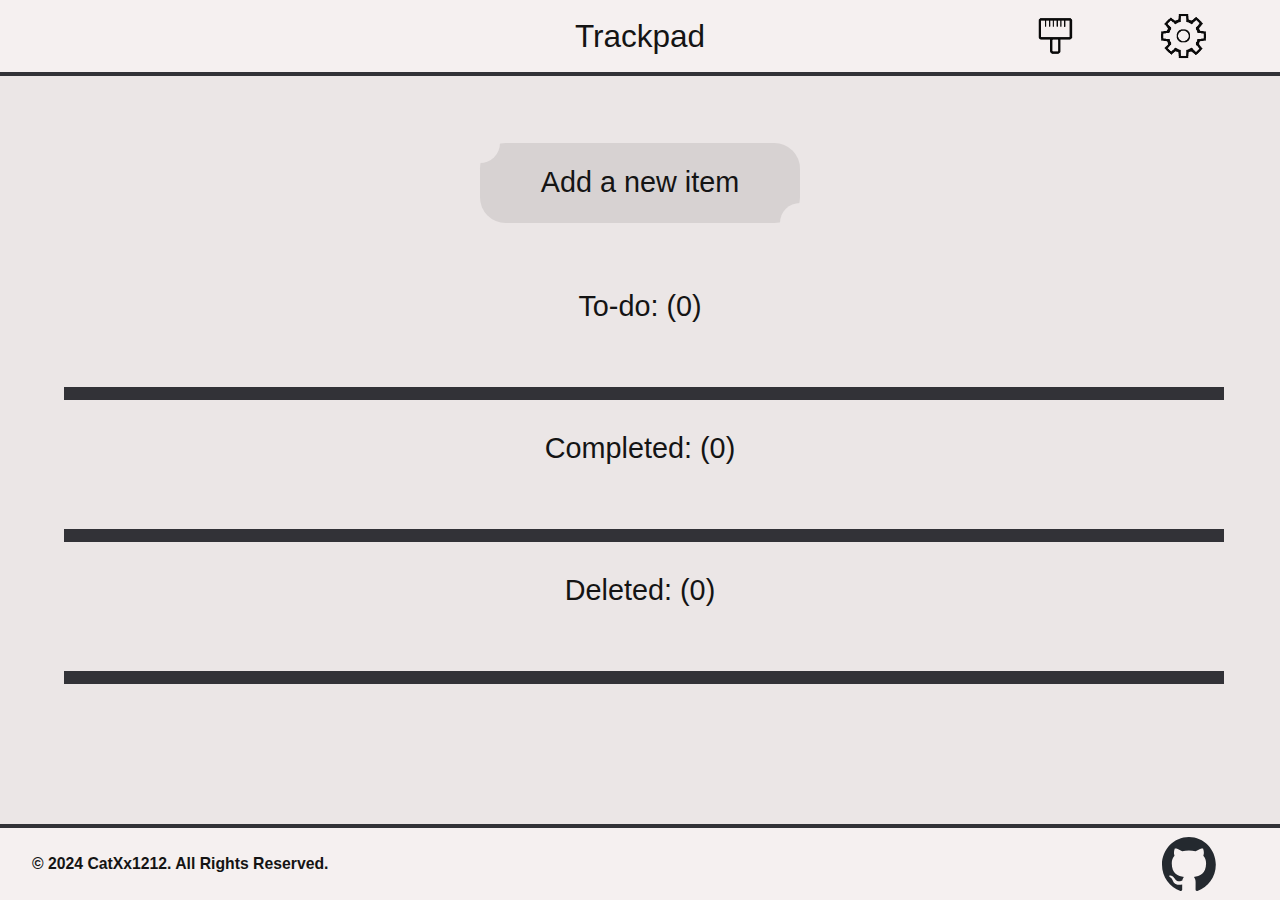
==== index.html @ 87bbb16c "version 0.1.0 | inital realease" ====
<!DOCTYPE html>
<html lang="en">
  <head>
    <meta charset="UTF-8">
    <meta name="viewport" content="width=device-width, initial-scale=1.0">
    <meta http-equiv="Cache-Control" content="no-store" />
    <meta http-equiv="Pragma" content="no-cache" />
    <meta http-equiv="Expires" content="0" />
    <meta name="description" content="A checklist webpage I made.">
    <meta name="author" content="CatXx1212">
    <title>Trackpad</title>
    <script>
        
      var currentVersionNumber = "0.1.0";  // <<<<<<<<<<<<<<<<<<<<<<<<<<<<<<<< the vesion number is here now
  
      ["styles/main.css", "styles/themes.css"].forEach((stylesheetREF) => {
        let stylesheet = document.createElement("link");
        stylesheet.rel = "stylesheet";
        stylesheet.href = `${stylesheetREF}?v=${currentVersionNumber}`;
        document.head.appendChild(stylesheet);
      });
    </script>
    <link rel="icon" href="assets/ico/favicon.ico"/>
  </head>
  <body class="">
    <header>
      <p class="header_title textColor">Trackpad</p>
      <img id="settingsButton" class="icon" src="assets/settingsIcon_light.png" title="Open the settings menu"/>
      <img id="themeMenuButton" class="icon" src="assets/themeButton_light.png" title="Change theme"/>
    </header>
    <main class="backgroundColor">
      <div class="addNewItemButtonContainer">
        <div id="addNewItemButton">
          <p class="addNewItemButton_text textColor">Add a new item</p>
          <div class="addNewItemButton_decor1 backgroundColor"></div>
          <div class="addNewItemButton_decor2 backgroundColor"></div>
          <div class="addNewItemButton_decor3 backgroundColor"></div>
          <div class="addNewItemButton_decor4 backgroundColor"></div>
        </div>
      </div>
      
      <p class="section_title" id="todoSection_title">To-do: (0)</p>
      <div id="todoSection" class="section sectionColor"></div>

      <p class="section_title" id="completedSection_title">Completed: (0)</p>
      <div id="completedSection" class="section sectionColor"></div>

      <p class="section_title" id="deletedSection_title">Deleted: (0)</p>
      <div id="deletedSection" class="section sectionColor"></div>

    </main>
    <footer class="footer_color">
      <a href="https://catxx1212.com" target="_blank">
        <p class="copyright">© 2024 CatXx1212. All Rights Reserved.</p>
      </a>
      <a href="https://github.com/Midnightandstillup" target="_blank">
        <img class="githubLinkImage icon" src="assets/github-mark/github-mark-light.svg"/>
      </a>
    </footer>
    <script>
      ["scripts/main.js"].forEach((scriptREF) => {
        let script = document.createElement("script");
        script.defer = true;
        script.src = `${scriptREF}?v=${currentVersionNumber}`;
        document.body.appendChild(script);
      })
    </script>
  </body>
</html>
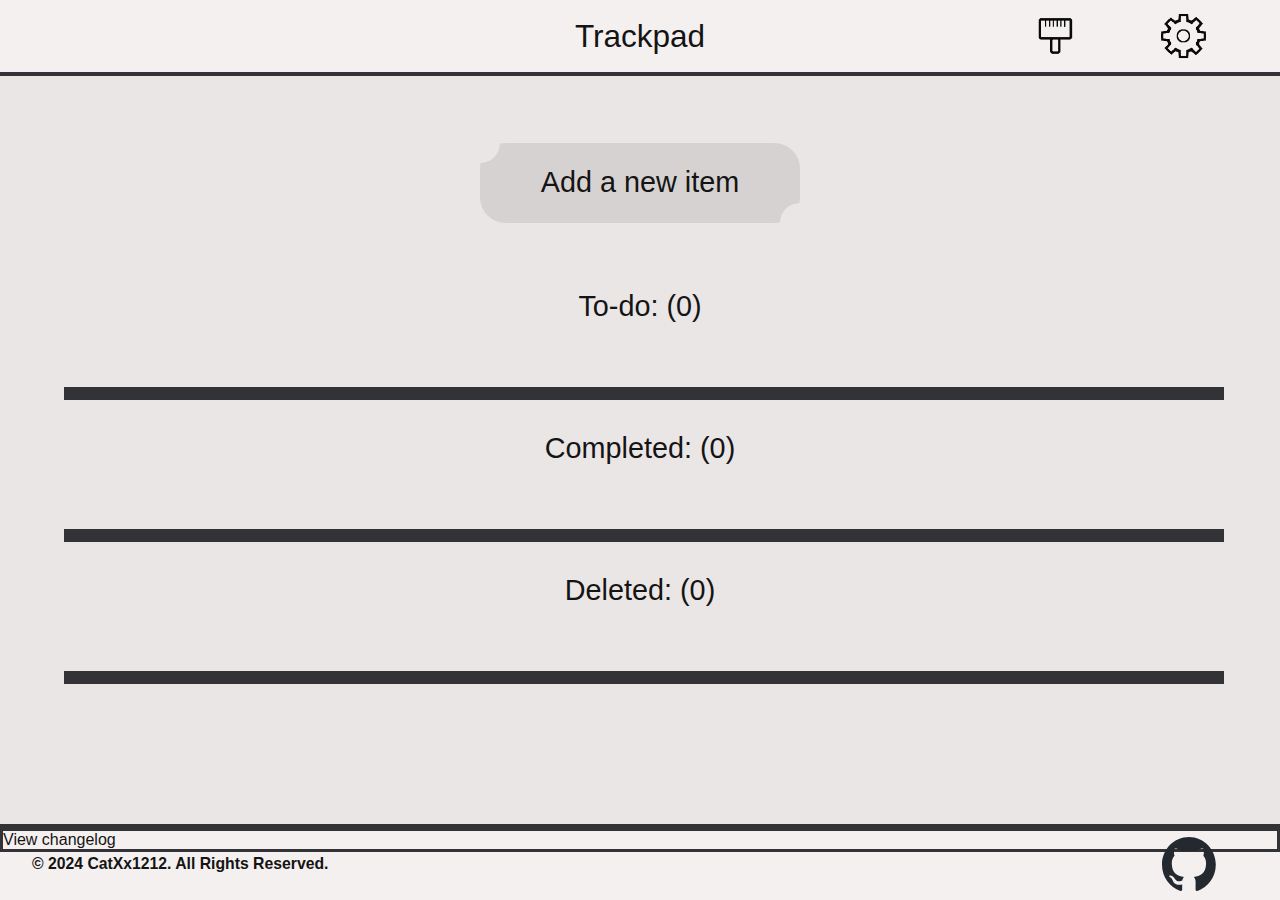
==== commit afcb23ae: "meta changes | no version increment" ====
--- a/index.html
+++ b/index.html
@@ -7,17 +7,69 @@
     <meta http-equiv="Pragma" content="no-cache" />
     <meta http-equiv="Expires" content="0" />
     <meta name="description" content="A checklist webpage I made.">
+    <meta name="keywords" content="Productivity, catxx1212, checklist">
     <meta name="author" content="CatXx1212">
     <title>Trackpad</title>
+    <style>
+      .loadingScreen {
+        position: fixed;
+        top: 0%;
+        left: 0%;
+        width: 100vw;
+        height: 100vh;
+        background-color: rgb(230, 230, 230);
+        z-index: 999999999;
+        display: flex;
+        justify-content: center;
+        align-items: center;
+      }
+        .loadingScreen_spinner {
+          height: 25%;
+          aspect-ratio: 1 / 1;
+          background-image: url("assets/loadingDots.png");
+          background-size: contain;
+          background-repeat: no-repeat;
+          animation: loadingSpin 4s linear 0s infinite;
+        }
+          @keyframes loadingSpin { 
+            0% {
+              transform: rotate(0deg);
+            } 100% {
+              transform: rotate(360deg);
+            }
+          }
+        .loadingScreenError {
+          font-size: 2vw;
+          text-align: center;
+          color: black;
+        }
+    </style>
     <script>
-        
-      var currentVersionNumber = "0.1.0";  // <<<<<<<<<<<<<<<<<<<<<<<<<<<<<<<< the vesion number is here now
-  
-      ["styles/main.css", "styles/themes.css"].forEach((stylesheetREF) => {
+      var currentVersionNumber = "0.1.1";  // <<<<<<<<<<<<<<<<<<<<<<<<<<<<<<<< the vesion number is here now
+
+      let styleArray = ["styles/main.css", "styles/themes.css"]
+      let loadedStyles = 0;
+      styleArray.forEach((stylesheetREF) => {
         let stylesheet = document.createElement("link");
         stylesheet.rel = "stylesheet";
         stylesheet.href = `${stylesheetREF}?v=${currentVersionNumber}`;
         document.head.appendChild(stylesheet);
+
+        stylesheet.onload = function() {
+          loadedStyles++;
+          if(loadedStyles === styleArray.length) {
+            setTimeout(() => {
+              document.querySelector(".loadingScreen").remove();
+            }, 550);
+          }
+        }
+
+        stylesheet.onerror = function(event) {
+          document.querySelector(".loadingScreen").innerHTML = `
+          <p class="loadingScreenError">There was an error loading Storyline Notepad: stylesheet(${stylesheetREF}) could not be loaded.<br/> 
+            Please hard reload the page, if this does not fix the issue the please report it <span style="font-weight: bold;"><a href="https://github.com/Midnightandstillup/StorylineNotepad/issues">here</a></span>
+          </p>`;
+        }
       });
     </script>
     <link rel="icon" href="assets/ico/favicon.ico"/>
@@ -56,7 +108,15 @@
       <a href="https://github.com/Midnightandstillup" target="_blank">
         <img class="githubLinkImage icon" src="assets/github-mark/github-mark-light.svg"/>
       </a>
+      <a href="changelog/">
+        <div class="changelogButton itemStatusColor">
+          <p>View changelog</p>
+        </div>
+      </a>
     </footer>
+    <div class="loadingScreen">
+      <div class="loadingScreen_spinner"></div>
+    </div>
     <script>
       ["scripts/main.js"].forEach((scriptREF) => {
         let script = document.createElement("script");
